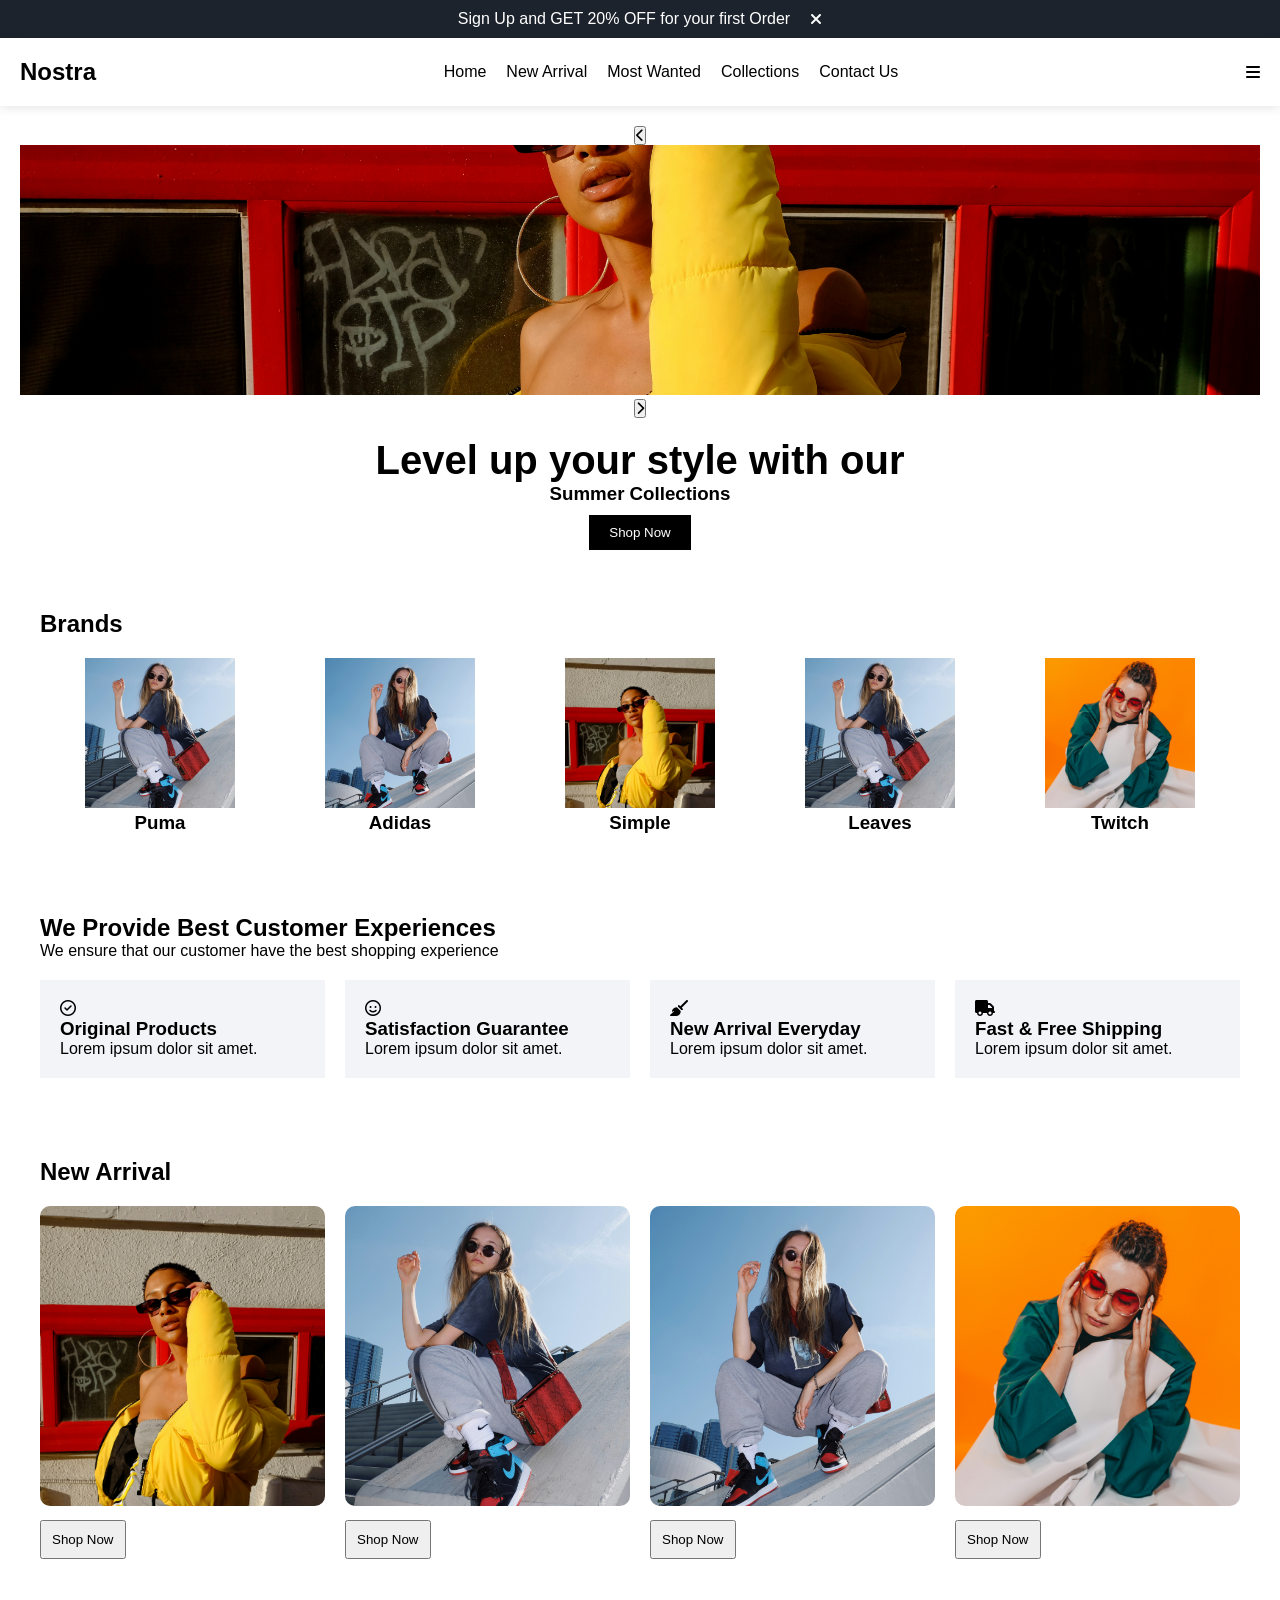
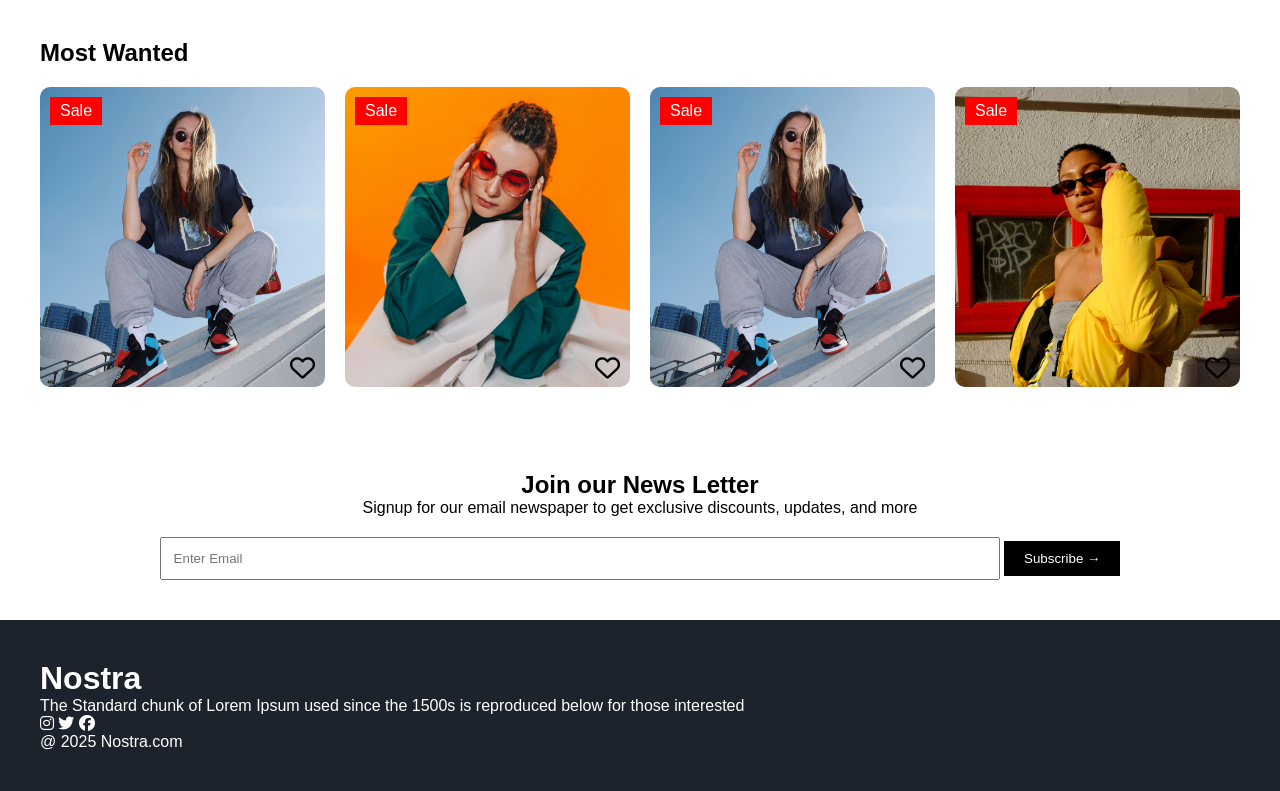
==== index.html @ 7b07a17a "First Commit" ====
<!DOCTYPE html>
<html lang="en">
<head>
    <meta charset="UTF-8">
    <meta name="viewport" content="width=device-width, initial-scale=1.0">
    <title>Nostra</title>

    <link rel="stylesheet" href="nostra.css">

    <!-- Font Awesome -->
    <link rel="stylesheet"
    href="https://cdnjs.cloudflare.com/ajax/libs/font-awesome/6.5.1/css/all.min.css">
    <link rel="stylesheet"
href="https://cdnjs.cloudflare.com/ajax/libs/font-awesome/6.5.1/css/all.min.css">
</head>

<body>

    <!-- Offer Banner -->

    <div class="offer-bar" id="offer-bar">
        <p>Sign Up and GET 20% OFF for your first Order</p>
        <i class="fa-solid fa-xmark" id="close-btn"></i>
    </div>


    <!-- Navbar -->

    <nav class="navbar">

        <h1>Nostra</h1>

        <div class="nav-links">
            <a href="index.html">Home</a>
            <a href="#new-arrival">New Arrival</a>
            <a href="#most-wanted">Most Wanted</a>
            <a href="collections.html">Collections</a>
            <a href="contact.html">Contact Us</a>
        </div>

        <i class="fa-solid fa-bars menu-icon" id="menu-btn"></i>

    </nav>


    <!-- Side Navbar -->

    <div class="side-navbar" id="side-nav">

        <i class="fa-solid fa-xmark close-nav" id="close-nav"></i>

        <a href="index.html">Home</a>
        <a href="#new-arrival">New Arrival</a>
        <a href="#most-wanted">Most Wanted</a>
        <a href="collections.html">Collections</a>
        <a href="contact.html">Contact Us</a>

    </div>


    <!-- Hero Section -->

    <section class="hero">

        <button onclick="prevImage()">
            <i class="fa-solid fa-chevron-left"></i>
        </button>

        <img src="p1.jpg" id="slider">

        <button onclick="nextImage()">
            <i class="fa-solid fa-chevron-right"></i>
        </button>

        <div class="hero-content">
            <h1>Level up your style with our</h1>
            <h3>Summer Collections</h3>
            <button>Shop Now</button>
        </div>

    </section>


    <!-- Brands -->

    <section class="brands">

        <h2>Brands</h2>

        <div class="brand-container">


    <div>
        <img src="p1.jpg" width="60">
        <h3>Puma</h3>
    </div>

    <div>
        <img src="p2.jpg" width="60">
        <h3>Adidas</h3>
    </div>

    <div>
        <img src="p3.jpg" width="60">
        <h3>Simple</h3>
    </div>

    <div>
        <img src="p1.jpg" width="60">
        <h3>Leaves</h3>
    </div>

    <div>
        <img src="p4.jpg" width="60">
        <h3>Twitch</h3>
    </div>



    </div>

    </section>


    <!-- Customer Experience -->

    <section class="experience">

        <div class="experience-title">

            <h2>We Provide Best Customer Experiences</h2>

            <p>
                We ensure that our customer have the best shopping experience
            </p>

        </div>

        <div class="experience-boxes">

            <div class="box">
                <i class="fa-regular fa-circle-check"></i>
                <h3>Original Products</h3>
                <p>Lorem ipsum dolor sit amet.</p>
            </div>

            <div class="box">
                <i class="fa-regular fa-face-smile"></i>
                <h3>Satisfaction Guarantee</h3>
                <p>Lorem ipsum dolor sit amet.</p>
            </div>

            <div class="box">
                <i class="fa-solid fa-broom"></i>
                <h3>New Arrival Everyday</h3>
                <p>Lorem ipsum dolor sit amet.</p>
            </div>

            <div class="box">
                <i class="fa-solid fa-truck"></i>
                <h3>Fast & Free Shipping</h3>
                <p>Lorem ipsum dolor sit amet.</p>
            </div>

        </div>

    </section>


    <!-- New Arrival -->

    <section id="new-arrival" class="products">

        <h2>New Arrival</h2>

        <div class="product-container">

            <div class="product-card">
                <img src="p3.jpg">
                <button>Shop Now</button>
            </div>

            <div class="product-card">
                <img src="p1.jpg">
                <button>Shop Now</button>
            </div>

            <div class="product-card">
                <img src="p2.jpg">
                <button>Shop Now</button>
            </div>

            <div class="product-card">
                <img src="p4.jpg">
                <button>Shop Now</button>
            </div>

        </div>

    </section>


    <!-- Most Wanted -->

    <section id="most-wanted" class="most-wanted">

        <h2>Most Wanted</h2>

        <div class="product-container">

            <div class="wanted-card">
                <span class="sale">Sale</span>

                <img src="p2.jpg">

                <i class="fa-regular fa-heart heart"></i>
            </div>

            <div class="wanted-card">
                <span class="sale">Sale</span>

                <img src="p4.jpg">

                <i class="fa-regular fa-heart heart"></i>
            </div>

            <div class="wanted-card">
                <span class="sale">Sale</span>

                <img src="p2.jpg">

                <i class="fa-regular fa-heart heart"></i>
            </div>

            <div class="wanted-card">
                <span class="sale">Sale</span>

                <img src="p3.jpg">

                <i class="fa-regular fa-heart heart"></i>
            </div>

        </div>

    </section>


    <!-- Newsletter -->

    <section class="newsletter">

        <h1>Join our News Letter</h1>

        <p>
            Signup for our email newspaper to get exclusive discounts,
            updates, and more
        </p>

        <input type="email" id="email" placeholder="Enter Email">

<button id="subscribe-btn">
Subscribe →
</button>

    </section>


    <!-- Footer -->

    <footer>

        <h1>Nostra</h1>

        <p>
            The Standard chunk of Lorem Ipsum used since the 1500s
            is reproduced below for those interested
        </p>

        <div class="social-icons">

            <i class="fa-brands fa-instagram"></i>

            <i class="fa-brands fa-twitter"></i>

            <i class="fa-brands fa-facebook"></i>

        </div>

        <p>@ 2025 Nostra.com</p>

    </footer>


    <script src="nos.js"></script>

</body>
</html>
---- nostra.css ----
*{
margin:0;
padding:0;
box-sizing:border-box;
font-family:Arial,sans-serif;
}

body{
background:#fff;
}

.offer-bar{
background:#1D232C;
color:white;
padding:10px;
display:flex;
justify-content:center;
gap:20px;
align-items:center;

}

.offer-bar i{
cursor:pointer;
}

.navbar{
display:flex;
justify-content:space-between;
align-items:center;
padding:20px;
box-shadow:0 2px 10px rgba(0,0,0,0.1);
}

.nav-links{
display:flex;
gap:20px;
}

.nav-links a{
text-decoration:none;
color:black;
}

.menu-icon{
display:none;
cursor:pointer;
}

.side-navbar{
position:fixed;
top:0;
right:-250px;
width:250px;
height:100%;
background:#1D232C;
color:white;
padding:20px;
transition:0.5s;
z-index:1000;
}

.side-navbar a{
display:block;
color:white;
text-decoration:none;
margin-top:20px;
}

.close-nav{
display:block;
text-align:right;
font-size:25px;
cursor:pointer;
}

.hero{
text-align:center;
padding:20px;
}

.hero img{
width:100%;
height:250px;
object-fit:cover;
}

.hero-content{
margin-top:20px;
}

.hero-content h1{
font-size:40px;
}

.hero-content button{
padding:10px 20px;
background:black;
color:white;
border:none;
margin-top:10px;
}

.brands,
.experience,
.products,
.most-wanted,
.newsletter{
padding:40px;

}

.brand-container{
display:flex;
justify-content:space-around;



flex-wrap:wrap;
margin-top:20px;
text-align: center;
}

.brand-container img{
    object-fit: cover;
    width: 150px;
    height: 150px;
    


}


.experience-boxes{
display:grid;
grid-template-columns:repeat(auto-fit,minmax(200px,1fr));
gap:20px;
margin-top:20px;
}

.box{
background:#F2F4F7;
padding:20px;
}

.product-container{
display:grid;
grid-template-columns:repeat(auto-fit,minmax(220px,1fr));
gap:20px;
margin-top:20px;
}

.product-card img,
.wanted-card img{
width:100%;
height:300px;
object-fit:cover;
border-radius:10px;
}

.product-card button{
margin-top:10px;
padding:10px;
}

.wanted-card{
position:relative;
}

.sale{
position:absolute;
top:10px;
left:10px;
background:red;
color:white;
padding:5px 10px;
}

.heart{
position:absolute;
bottom:10px;
right:10px;
font-size:25px;
cursor:pointer;
}

.liked{
color:red;
}

.newsletter{
text-align:center;
}

.newsletter input{
width:70%;
padding:12px;
margin-top:20px;
}

.newsletter button{
padding:10px 20px;
background:black;
color:white;
border:none;
margin-top:15px;
}

footer{
background:#1D232C;
color:white;
padding:40px;
}

.contact-container{
width:80%;
max-width:600px;
margin:50px auto;
}

.contact-container form{
display:flex;
flex-direction:column;
gap:15px;
}

.contact-container input,
.contact-container textarea{
padding:12px;
}

.contact-container button{
padding:12px;
background:black;
color:white;
border:none;
}

@media(max-width:768px){

.nav-links{
    display:none;
}

.menu-icon{
    display:block;
    font-size:25px;
}

.hero img{
    height:250px;
}

.hero-content h1{
    font-size:25px;
}

.newsletter input{
    width:100%;
}
}
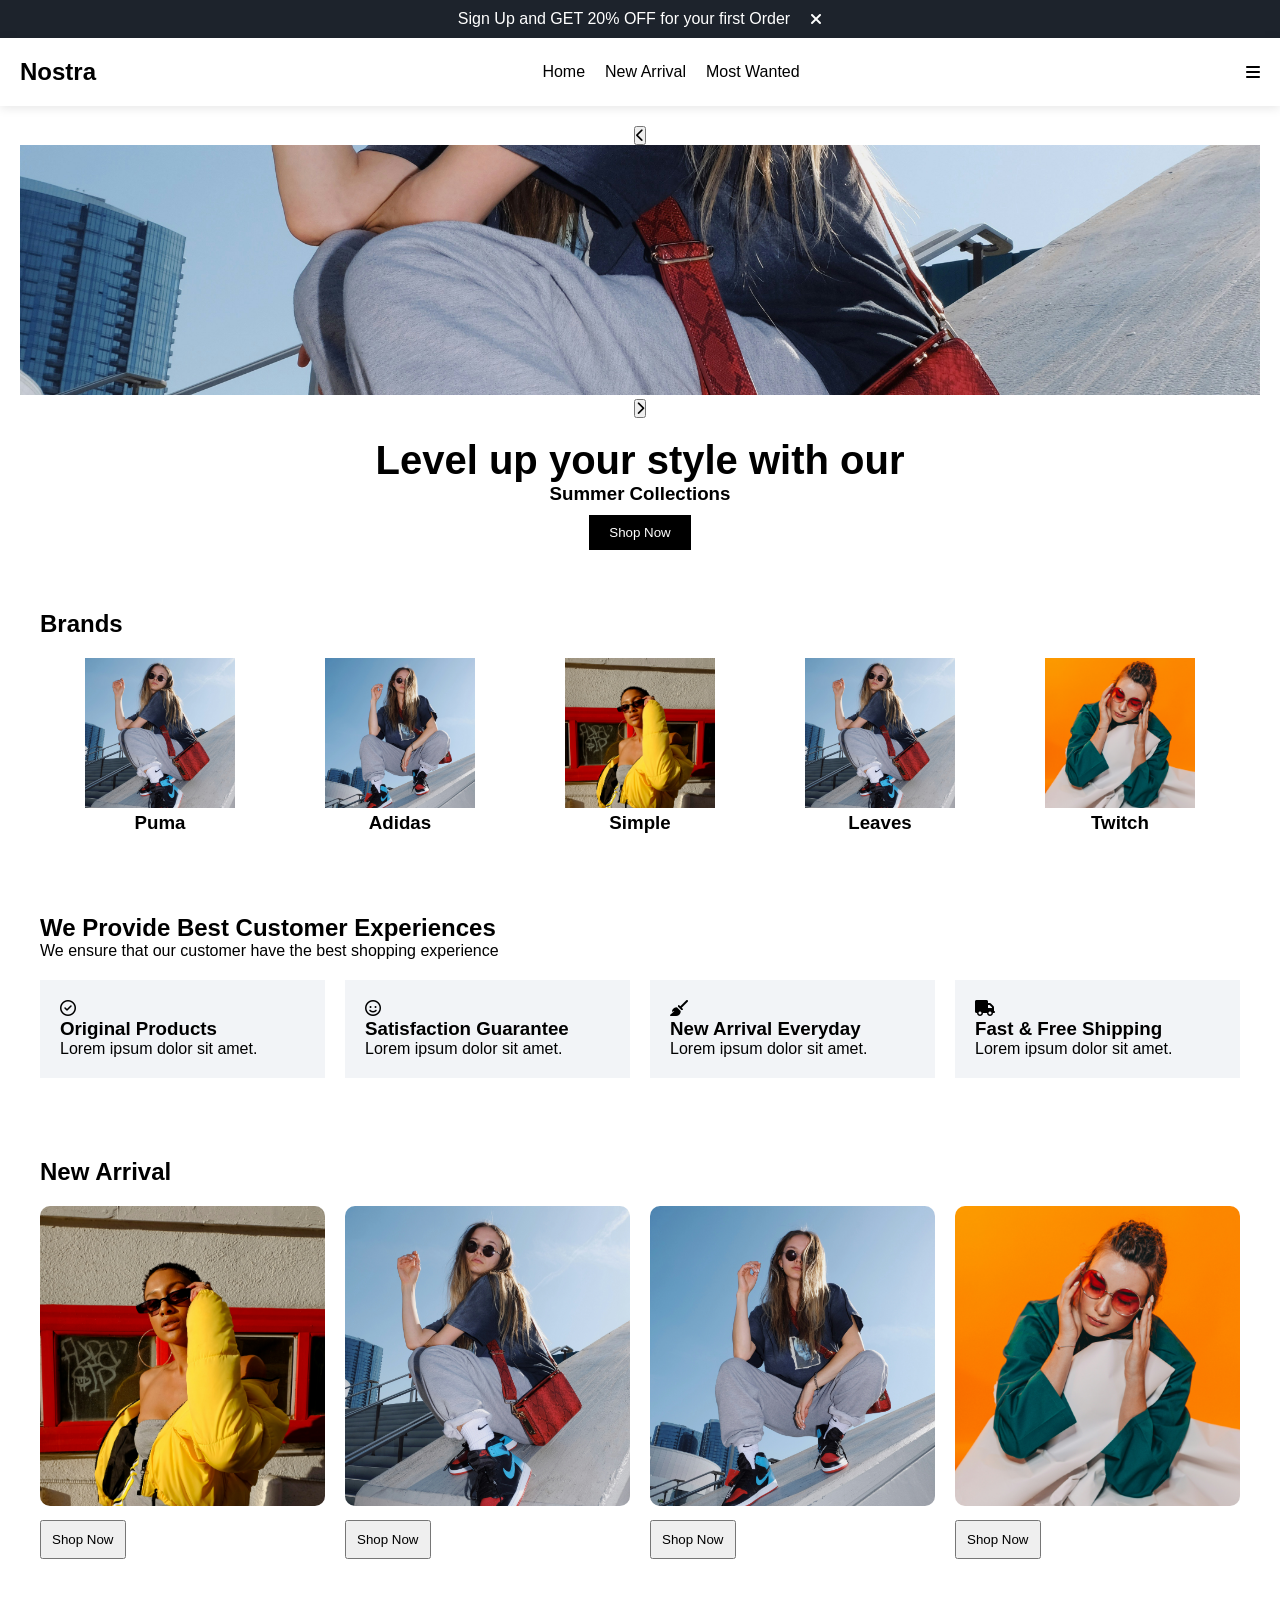
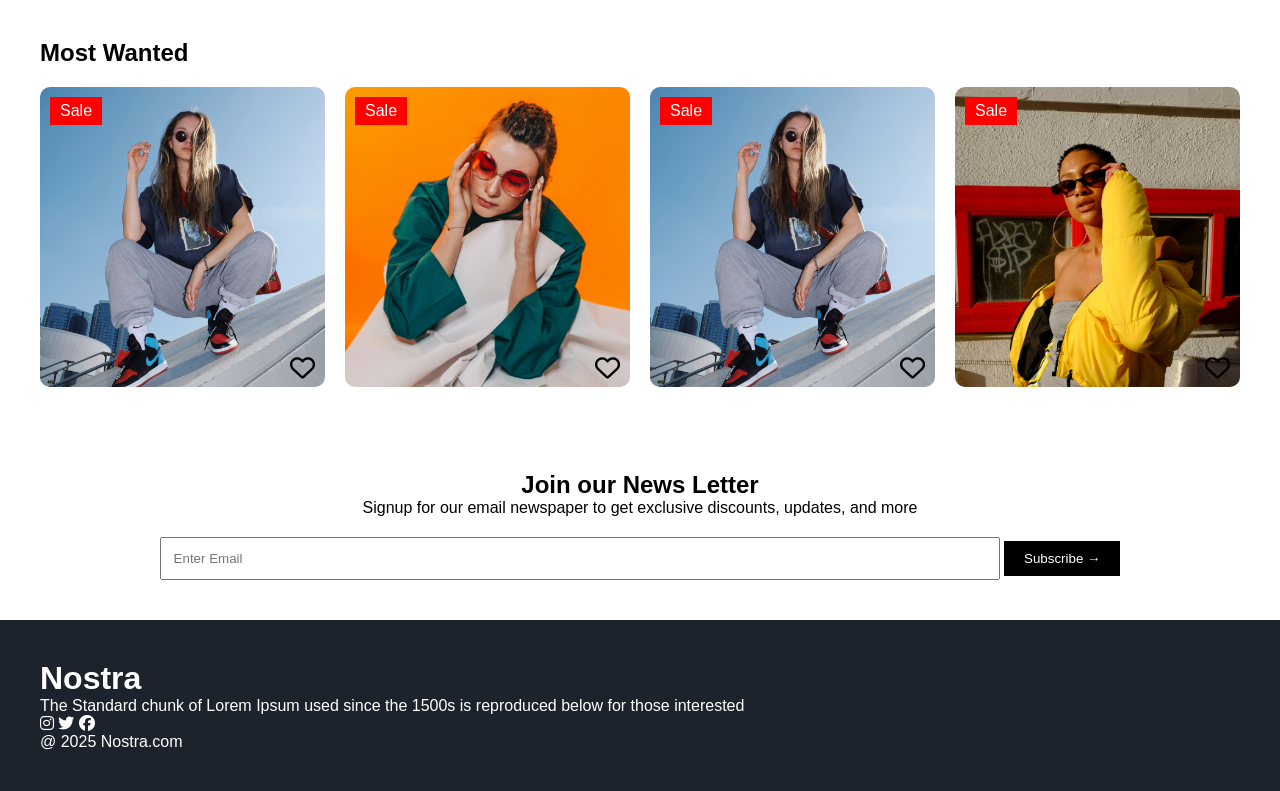
==== commit ee673754: "updated web" ====
--- a/index.html
+++ b/index.html
@@ -28,6 +28,7 @@
     <!-- Navbar -->
 
     <nav class="navbar">
+        
 
         <h1>Nostra</h1>
 
@@ -35,8 +36,7 @@
             <a href="index.html">Home</a>
             <a href="#new-arrival">New Arrival</a>
             <a href="#most-wanted">Most Wanted</a>
-            <a href="collections.html">Collections</a>
-            <a href="contact.html">Contact Us</a>
+            
         </div>
 
         <i class="fa-solid fa-bars menu-icon" id="menu-btn"></i>
@@ -53,8 +53,7 @@
         <a href="index.html">Home</a>
         <a href="#new-arrival">New Arrival</a>
         <a href="#most-wanted">Most Wanted</a>
-        <a href="collections.html">Collections</a>
-        <a href="contact.html">Contact Us</a>
+        
 
     </div>
 
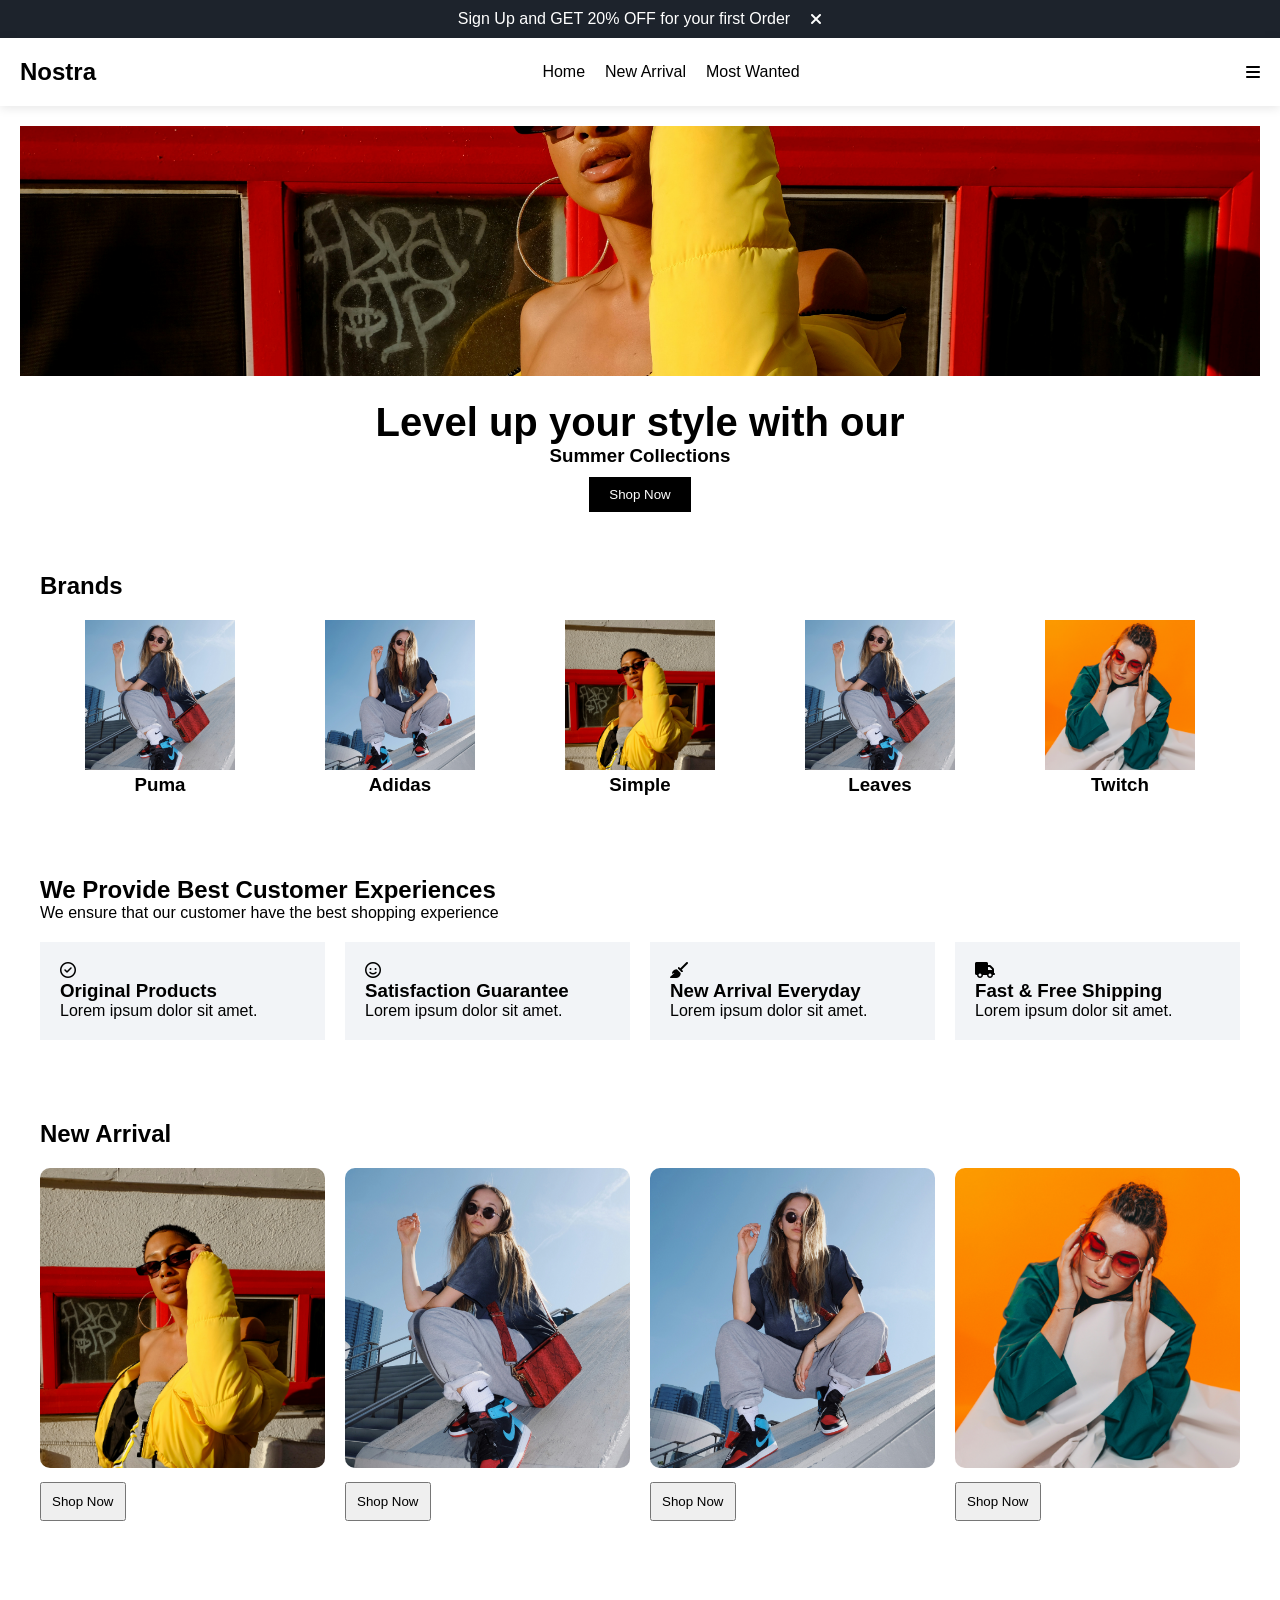
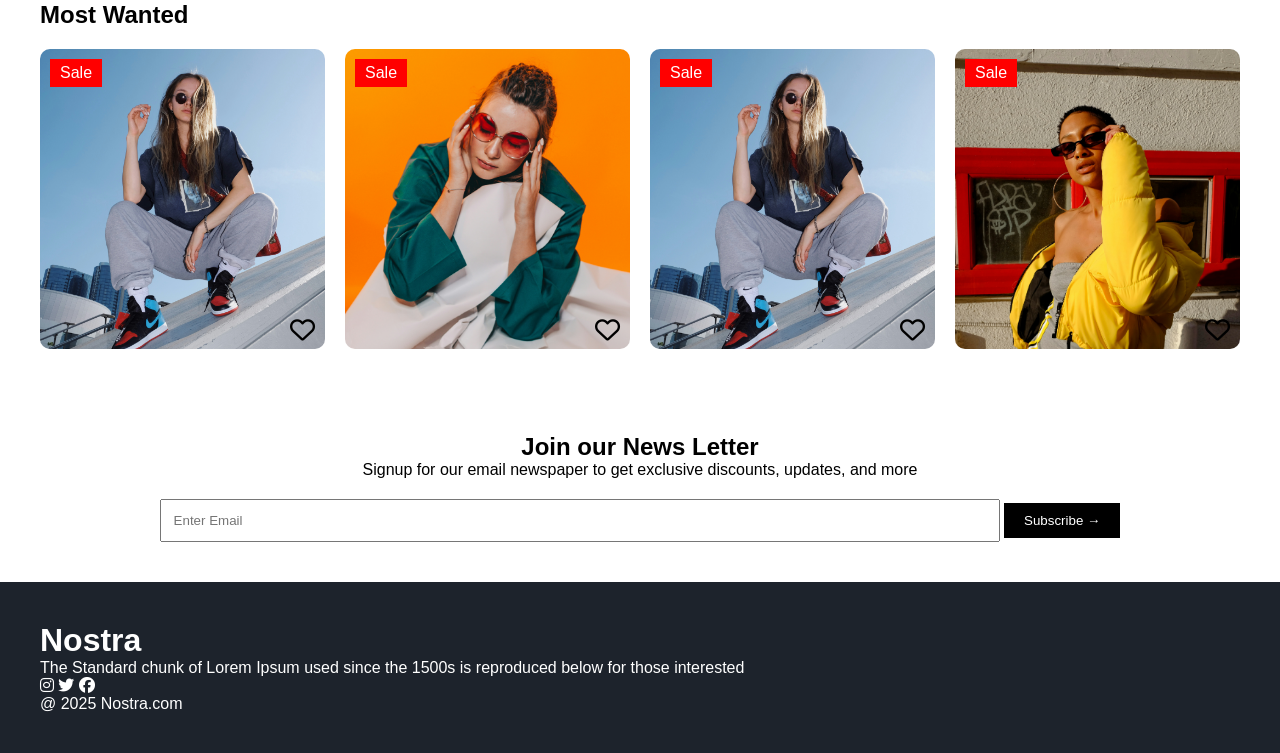
==== commit a5203a57: "updated we" ====
--- a/index.html
+++ b/index.html
@@ -62,15 +62,10 @@
 
     <section class="hero">
 
-        <button onclick="prevImage()">
-            <i class="fa-solid fa-chevron-left"></i>
-        </button>
 
         <img src="p1.jpg" id="slider">
 
-        <button onclick="nextImage()">
-            <i class="fa-solid fa-chevron-right"></i>
-        </button>
+        
 
         <div class="hero-content">
             <h1>Level up your style with our</h1>
